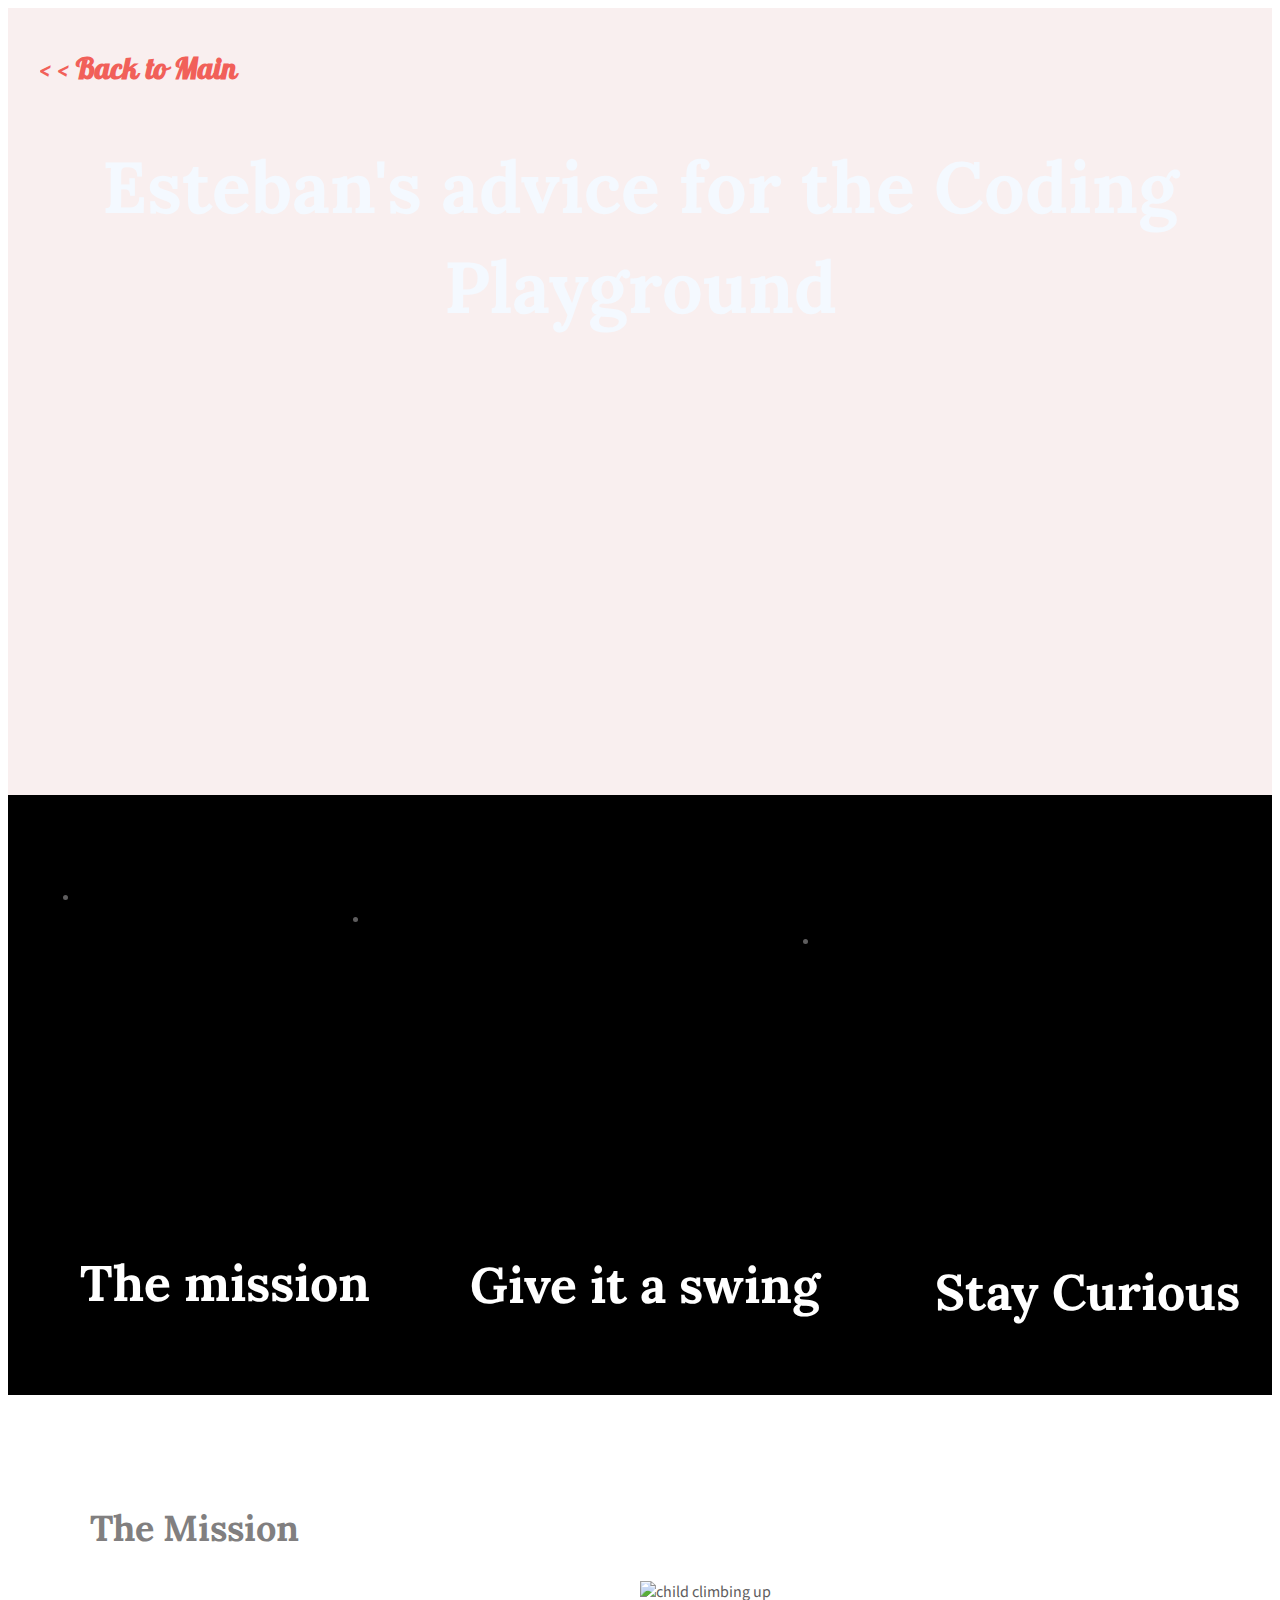
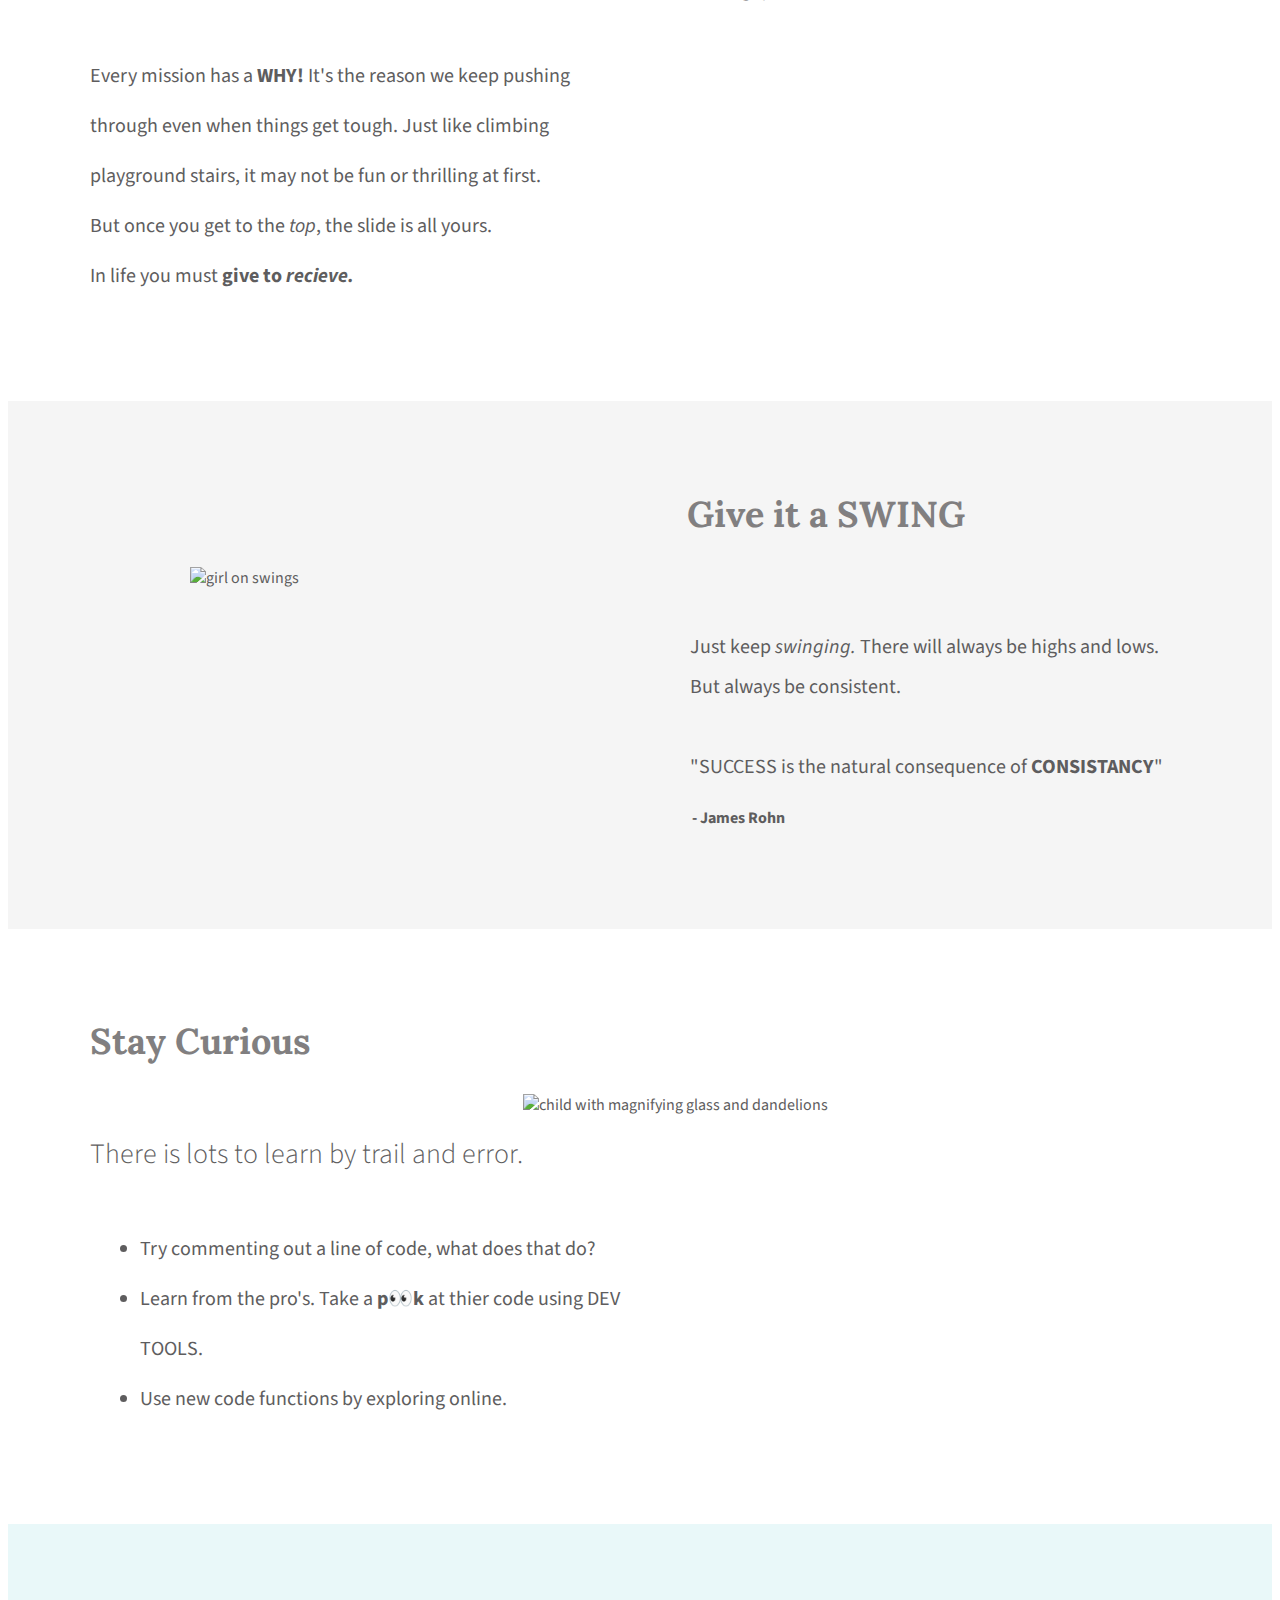
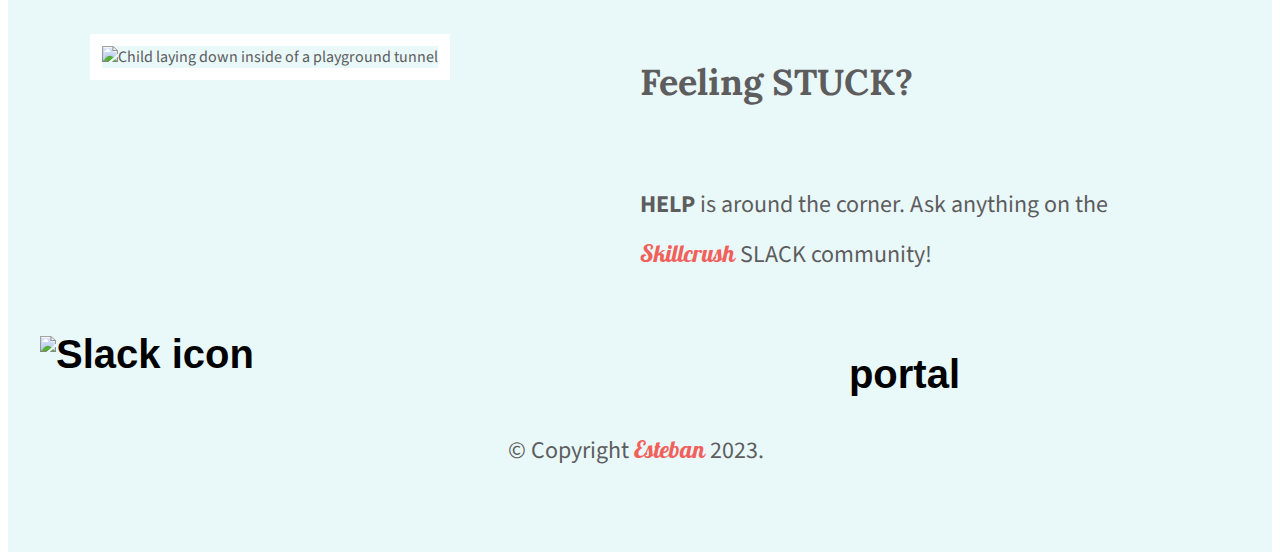
==== esteban-s-advice.html @ 96807575 "all files tracked" ====
<!DOCTYPE html>
<html lang="en">

<head>
    <meta charset="UTF-8">
    <link rel="stylesheet" href="Advice normalize copy.css">
    <link rel="stylesheet" href="esteban-s.css">
    <link rel="preconnect" href="https://fonts.googleapis.com">
    <link rel="preconnect" href="https://fonts.gstatic.com" crossorigin>
    <link href="https://fonts.googleapis.com/css2?family=Galada&family=Lora:wght@400;600;700&family=Poppins:wght@300;500&family=Source+Sans+Pro:wght@200;300&display=swap" 
         rel="stylesheet">
    <!--<link rel="preconnect" href="https://fonts.googleapis.com">
    <link rel="preconnect" href="https://fonts.gstatic.com" crossorigin>
    <link href="https://fonts.googleapis.com/css2?family=Lora:wght@400;600;700&family=Source+Sans+Pro:wght@400;700&display=swap"
        rel="stylesheet"> -->
    <title>Esteban's Advice for Newbies</title>
</head>

<body>
    <header class="homepage-hero">
        <div class="head-wrapper"> 
            <h1><a href="index.html" target="_blank"> < < Back to Main</a></h1>
           <!--- <nav>
                <ul>
                    <li><a href="#about">about</a></li>
                    <li><a href="#skills">skills</a></li>
                    <li><a href="#contact">contact</a></li>
                </ul>
            </nav> -->
            <h2> <b>Esteban's</b> advice for the Coding Playground
            </h2>
        </div> 

    </header>
    <!-- MAIN  -->
    <main>
        <!-- SECTION 1 ABOUT -->
        <section id="top-three">
            <div class="content-wrapper" class="the-pics">
                <ul>
                    <li><a id="why" href="#the-mission">The mission</a></li>
                    <li><a id="swing" href="#swing-it">Give it a swing</a></li>
                    <li><a id="curious" href="#stay-curious">Stay Curious</a></li>
                </ul>
            </div>
        </section>

        <section id="the-mission">
            <div class="content-wrapper">
                <h2>The Mission</h2>
                <p> <br> 
                    Every mission has a <strong>WHY!</strong> It's the reason we keep pushing through even when things get tough.
                    Just like climbing playground stairs, it may not be fun or thrilling at first. <br>But once you get to the <em>top</em>, 
                    the slide is all yours. <br> In life you must <b>give to <em>recieve.</em> </b>
                </p>
                <img src="https://clicklovegrow.com/wp-content/uploads/2020/10/lisa-odoherty-graduate-3.jpg" alt="child climbing up" id="mission-image">
            </div>

        </section>

        <section id="swing-it">
            <div class="content-wrapper">
                <h2>Give it a <b>SWING</b></h2>
                <p> <br> 
                    Just keep <em>swinging.</em> There will always be highs and lows. But always be consistent. 
                <br> <br> "SUCCESS is the natural consequence of <b>CONSISTANCY</b>"
                </p>
               
                <h4> - James Rohn</h4>
                <img src="https://i.pinimg.com/originals/49/95/58/499558156a8b634dd5aa0a1156284bf3.jpg" alt="girl on swings" id="swings-image">
            </div>
            

        </section>

        <section id="stay-curious">
            <div class="content-wrapper">
                <h2>Stay Curious</h2>
                <h3> <br> There is lots to learn by trail and error. </h3>
                <ul>
                    <li> Try commenting out a line of code, what does that do?  </li>
                    <li> Learn from the pro's. Take a <b>p👀k</b> at thier code using DEV TOOLS.</li>
                    <li> Use new code functions by exploring online.</li>
                </ul>
                <img src="https://www.nrcm.org/wp-content/uploads/2020/04/child-with-magnifying-glass-and-dandelions.jpg" alt="child with magnifying glass and dandelions" id="curious-image">
            </div>

        </section>

    </main>

    <footer id="contact">
        <div class="content-wrapper">
            <div class="stuck-image">
                <img id="stuck-picture" src="Pictures/Feeling stuck.png"
                    alt="Child laying down inside of a playground tunnel">
            </div>
            <div class="help-info">
                <h2>Feeling <b>STUCK?</b></h2>
                    <p> <br> 
                        <b>HELP</b> is around the corner. Ask anything on the <br> 
                        <a href="https://skillcrush.com/" target="_blank"><span>Skillcrush</span></a> SLACK community!
                    </p>
            </div>

            <div class="slack">
                <a class="together" href="https://slack.com/" target="_blank">
                    <img src="Pictures/Slack portal.png" alt="Slack icon" id="slack-portal">
                    <strong>portal</strong>
                </a>
            </div>
                
        </div>
        <section class="contact-wrapper" id="copyright">
                <p>&copy; Copyright <span>Esteban</span> 2023.</p>
        </section>

    </footer>

</body>

</html>
---- esteban-s.css ----
/****** Global Styles ******/
body {
    /*background-color:red;*/
    font-family:"Source Sans Pro", sans-serif;
    color:#5E5D5E

}

.content-wrapper {
    width:1200px;
    margin: 0 auto;
    overflow: auto;
   
}

.head-wrapper {
    width:1200px;
    margin: 0px auto; 
    overflow: auto;
   
} 
 span {
    font-family: 'Galada', cursive;
    color: #F16059;
 }

                            /****** Header Styles ******/
.homepage-hero {
    background-color: rgb(153, 228, 228);
    background: url("https://media.architecturaldigest.com/photos/5ea338e602210500083cc877/16:9/w_2560%2Cc_limit/GettyImages-1126778861.jpg"), #F9EFEF; 
    /*background: url("Pictures/Momentum.png"), #F9EFEF; */
    /*background-blend-mode: lighten;*/
    background-size: cover;
    background-position: center;
    height: 787px;
    

}
header h1 {
    float: left;
    width: 300px;
    font-size: 30px;
    padding: 20px 0px;
    /*outline: 3px dotted red*/
    
}

header h1 a {
    font-family: "Galada", cursive;
    text-decoration: none;
    color: #F16059;
}

header h2 {
    width: 1100px;
    clear: both; 
    font-family: "Lora", serif;
    font-size: 72px;
    line-height: 100px;
    color: #f4f9ff;
    text-align: center;
    padding-bottom: 10px;
    margin-left: 50px;
}

                                   /****** TOP THREE******/
#top-three {
    background-color: #000000;
    background-image: url('Pictures/Momentum.png'), url('Pictures/swings.png'), url('Pictures/Getting curious.png');
    background-position: left, center, right; 
    background-repeat: no-repeat, no-repeat, no-repeat;
    background-size: 415px 500px, 440px 500px, 425px 500px;
    height: 600px;
}

#top-three .content-wrapper {
    width: 1200px;
    text-align: center;
    padding: 75px 25px 75px 25px; 
    margin: 0 auto;  
}

#top-three ul li a {
    text-decoration: wavy;
    font-size: 50px;
    font-weight:bolder;
    color: white;
    font-family: "Lora", serif;
}

#top-three ul li #swing {
    float: left;
    padding-top: 345px;
    padding-left: 100px;
}

#top-three ul li #why {
    float: left;
    margin-top: 365px; 
}
    
#top-three ul li #curious {
    float: right;
    margin-top: 330px; 
}

                                /****** THE MISSION ******/

#the-mission .content-wrapper {
    padding-top: 80px;
    padding-bottom: 80px;
}
#the-mission h2 {
    font-family: 'Lora', serif;
    font-size: 36px;
    padding-left: 50px;
    color: #817F80;
}

#the-mission p {
    float: left;
    width: 500px;
    font-size: 20px;
    line-height: 50px;
    padding-left: 50px;
    padding-right: 50px;

}

#the-mission #mission-image {
    width: 600px;
    height: 400px;
    margin-bottom: 40px;
}

                                /***** SWING IT *****/

#swing-it {
    background-color: #f5f5f5;
}

#swing-it .content-wrapper {
    padding-top: 60px;
    padding-bottom: 100px;

}
#swing-it h2 {
    font-family: 'Lora', serif;
    font-size: 36px;
    padding-right: 275px;
    padding-bottom: 0;
    color: #817F80;
    text-align: right;
}

#swing-it h4 {
    float: right;
    clear: both;
    padding-right: 455px;
    margin: 0;
}

#swing-it p {
    float: right;
    width: 500px;
    font-size: 20px;
    line-height: 40px;
    padding-left: 50px;
    padding-right: 50px;

}

#swing-it #swings-image {
    width: 300px;
    height: 400px;
    padding-left: 150px;
}


                                /****** Stay Curious ******/
#stay-curious {
    background-color: white;
}

#stay-curious .content-wrapper {
    padding-top: 60px;
    padding-bottom: 80px;

}
#stay-curious h2 {
    font-family: 'Lora', serif;
    font-size: 36px;
    padding-left: 50px;
    color: #817F80;
    text-align: left;
}

 #stay-curious h3 {
    float: left;
    clear: both;
    padding-left: 50px;
    margin: 0;
    font-size: 28px;
    font-weight: 300;
} 

#stay-curious #curious-image {
    width: 600px;
    height: 400px;
    margin-bottom: 40px;
}


/* #stay-curious p {
    float: left;
    width: 500px;
    font-size: 20px;
    line-height: 40px;
    padding-left: 50px;
    padding-right: 50px;
    clear:both;

} */

#stay-curious ul {
    width: 500px;
    float: left;
    padding-top: 30px;
    margin: 0;
    clear: both;
    padding-left: 100px;
    margin: 20px 0;

}

#stay-curious ul li{
    font-size: 20px;
    line-height: 50px;
    
}
    


/****** Contact Styles ******/

footer {
    background-color: #e9f8f9;
}

#contact .content-wrapper {
    padding-top: 110px;
    padding-bottom: 10px;

}


#contact h2 {
    font-family: 'Lora', serif;
    font-size: 36px;
    /*font-weight: 200px*/
    margin: 30px 0; 
}

#contact .help-info {
    float: left;
    width: 600px;
    padding-right: 100px;
    box-sizing: border-box;
    padding-bottom: 30px;
}

#contact p {
    font-size: 24px;
    line-height: 50px;
}
#contact a {
    text-decoration: none;
}

#contact .help-info h2 {
    font-size: 36px;
    line-height: 36px;
    font-weight: 300px;


}

#contact .help-info a span {
    font-size: 24px;
    
}

#contact #slack-portal {
    width: 200px;
    height: 80px;
    box-sizing: border-box;
    clear: both;
}
#contact #slack-portal strong {
    padding-right: 15px;
}


#contact .slack a {
    line-height: 36px;
    font-size: 40px;
    font-family: Tahoma, sans-serif;
    font-weight: bolder;
    color: #000000;
}

#contact strong {
    display:inline-flex;
    width: auto;
    float: right;
    padding-top: 20px;
    padding-right: 280px;
}

#contact .contact-wrapper {
    padding-bottom: 50px;

}

#contact #copyright  {
    width: 1200px;
    margin: 0;
    padding-top: 0;
    padding-left:500px;
}












#contact .stuck-image{
    float: left;
    width: 600px;
}

#contact #stuck-picture {
    width: 500px;
    height: 400px;
    border: 12px solid white;
    margin:0 50px;
    box-sizing: border-box;
}

/*#contact .together {
    border: solid 2px white;
} */

/*#contact .contact-info {
    float:left;
    width: 600px;
    padding-left: 100px;
    box-sizing: border-box;
}


#contact #footerprompt-coffee {
    margin-bottom: 20px;
}

#contact #footerprompt-social {
    margin-top: 20px;
    margin-bottom: 20px;
}

#contact #envlp-icon {
    padding-right: 10px;
}

#contact .contact-info a {
    font-size: 24px;
    line-height: 36px;
    text-decoration: none;
    color: #5E5D5E

}

#contact ul {
    padding-left: 0;
    margin: 0px;

} 

#contact ul li {
    display: inline;
}

#contact ul img {
    padding-right: 50px;
}

/*header nav {
    width: 800px;
    float:right;
    text-align: right;
    padding: 75px 25px 75px 0px;
    /*outline: 3px dotted red
} 

/*header ul li {
    display: inline-block;

}

/*header ul li a {
    text-transform: uppercase;
    font-size: 18px;
    font-family: "Source Sans Pro", sans-serif;
    color:#727172;
    padding-left: 80px;
    outline: 3px dotted red
} */
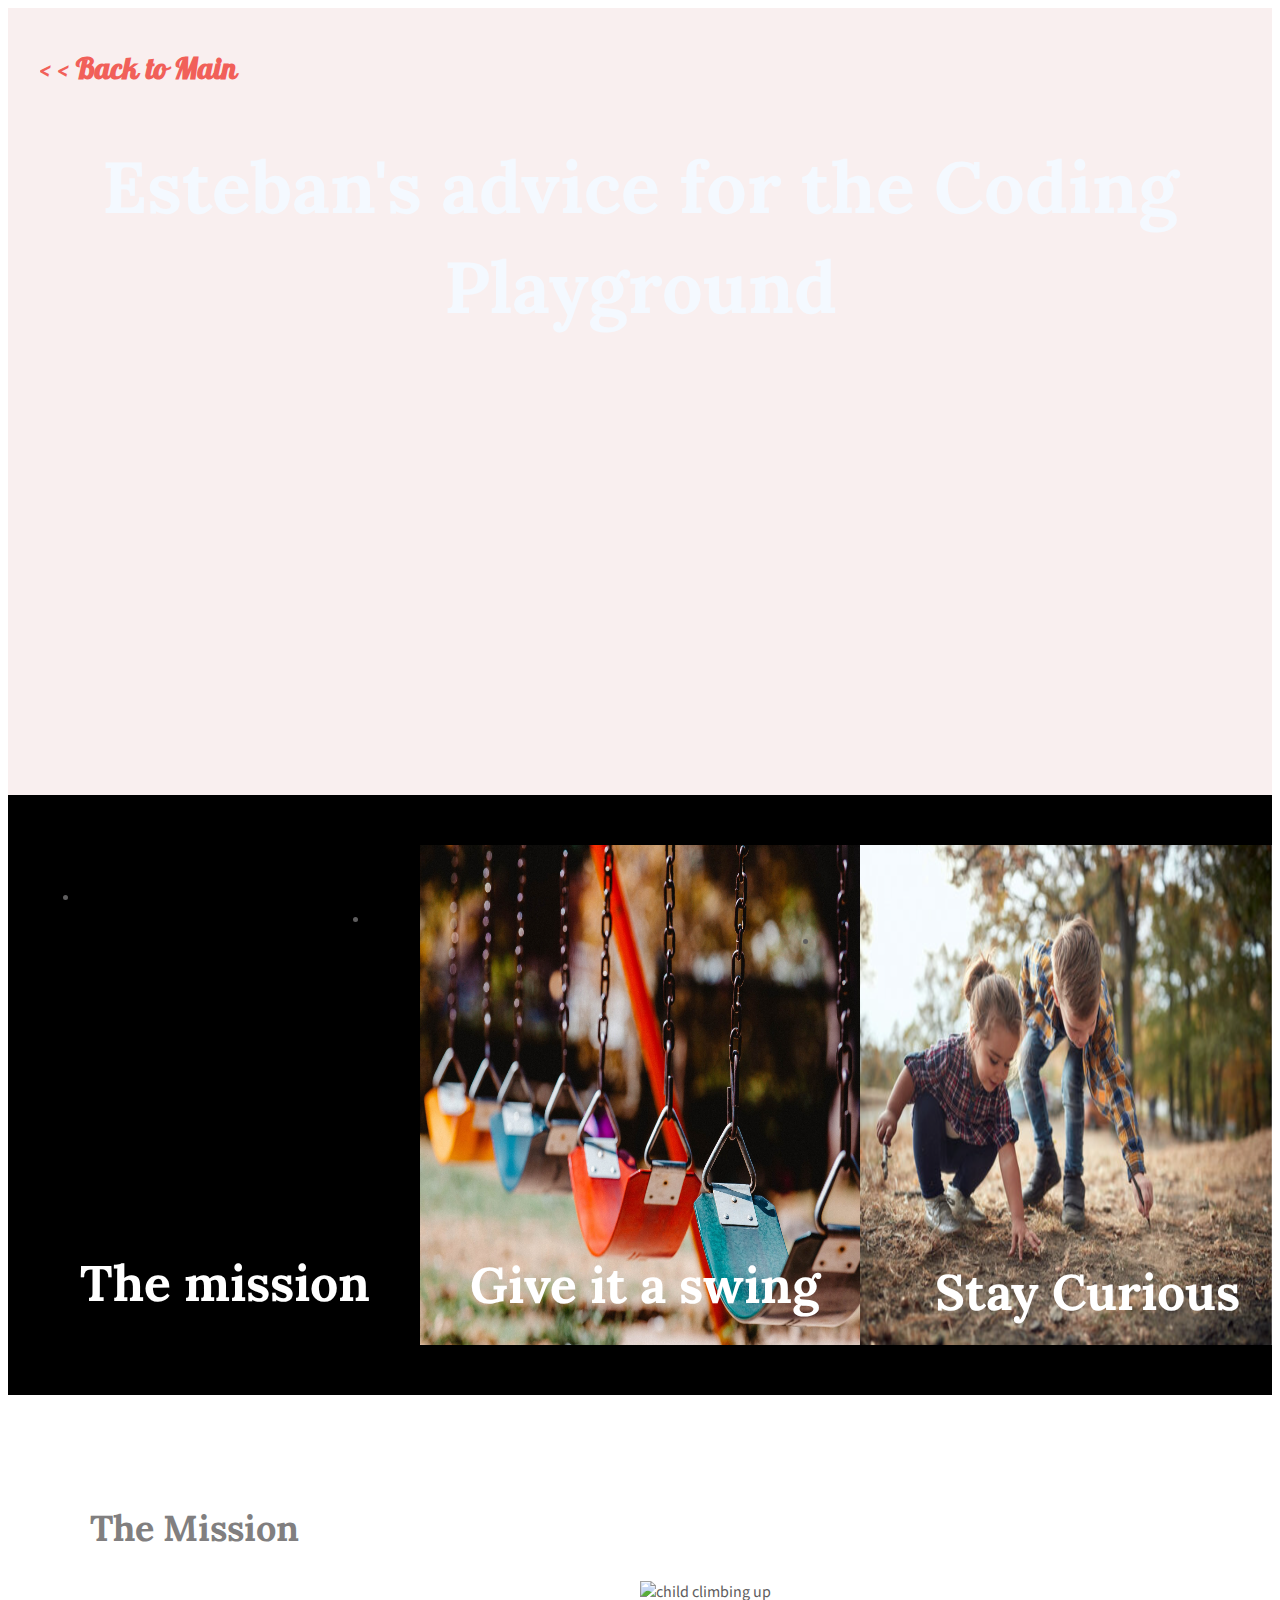
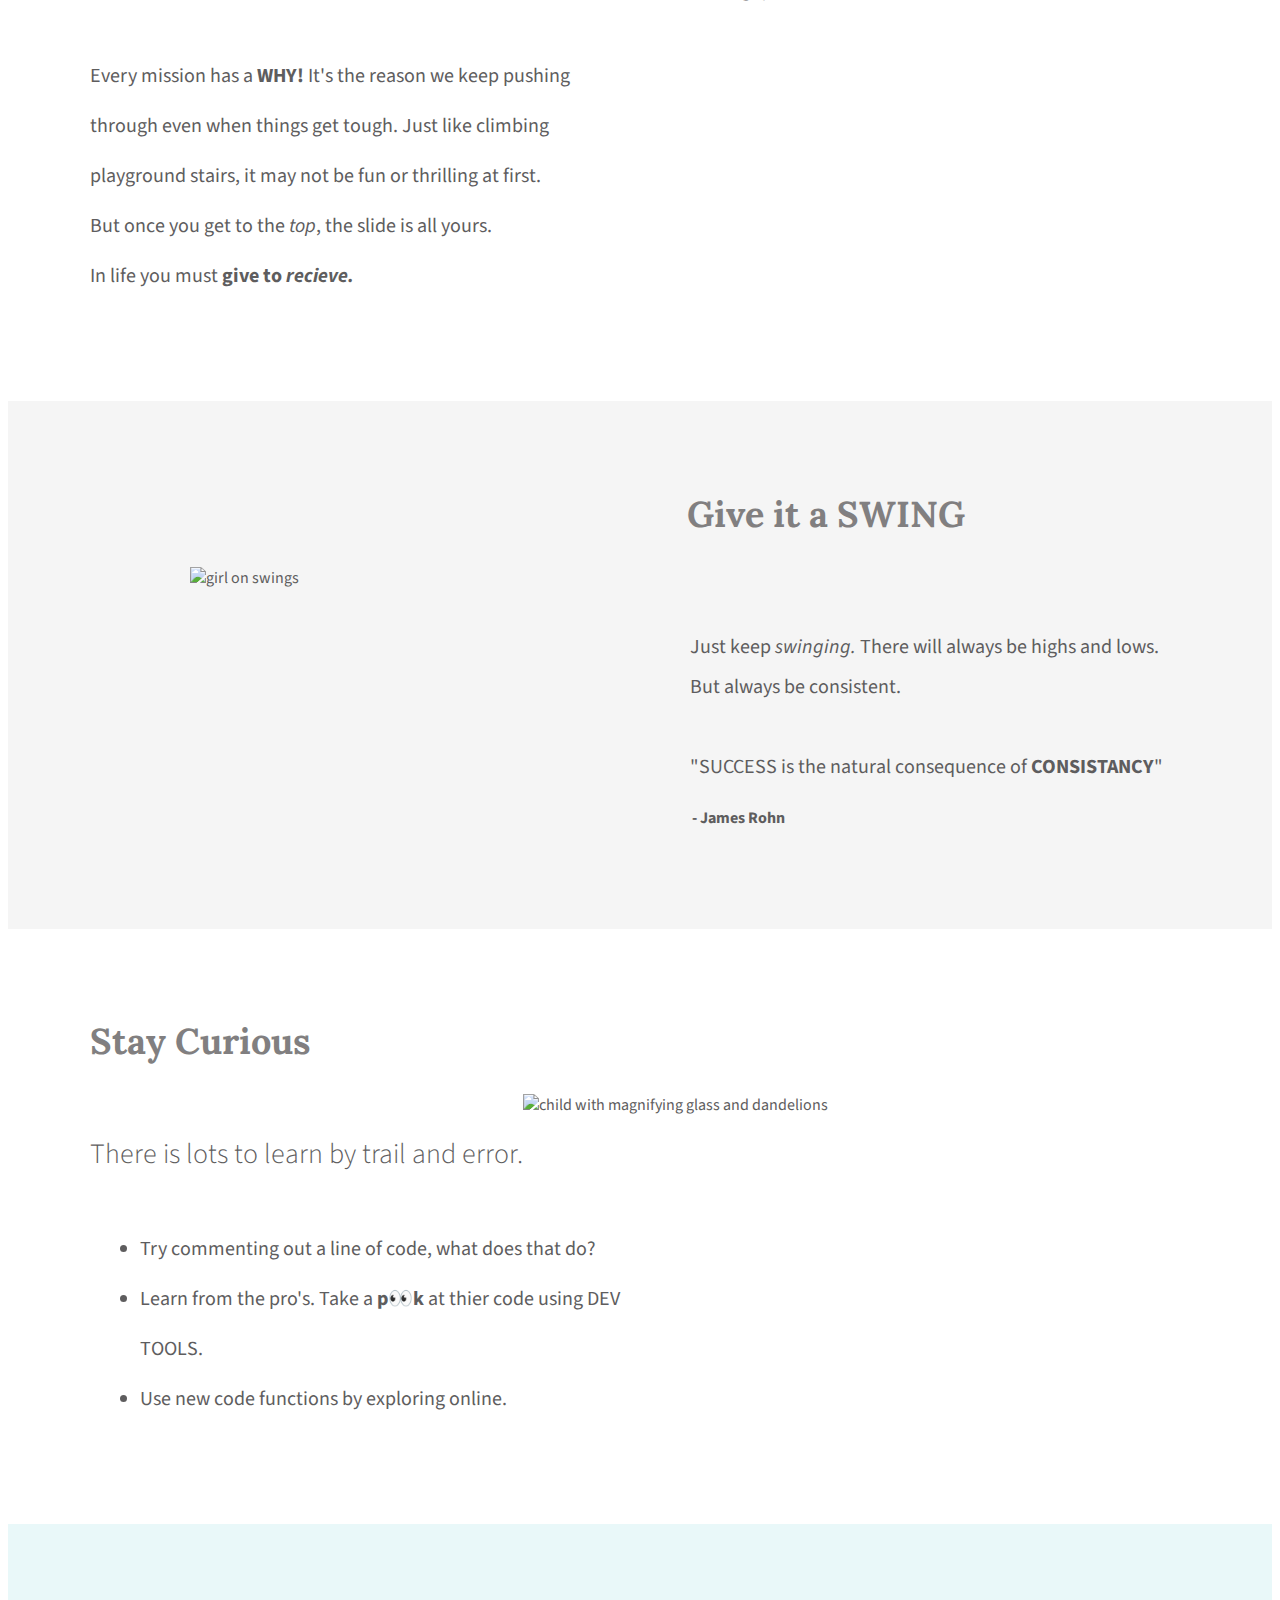
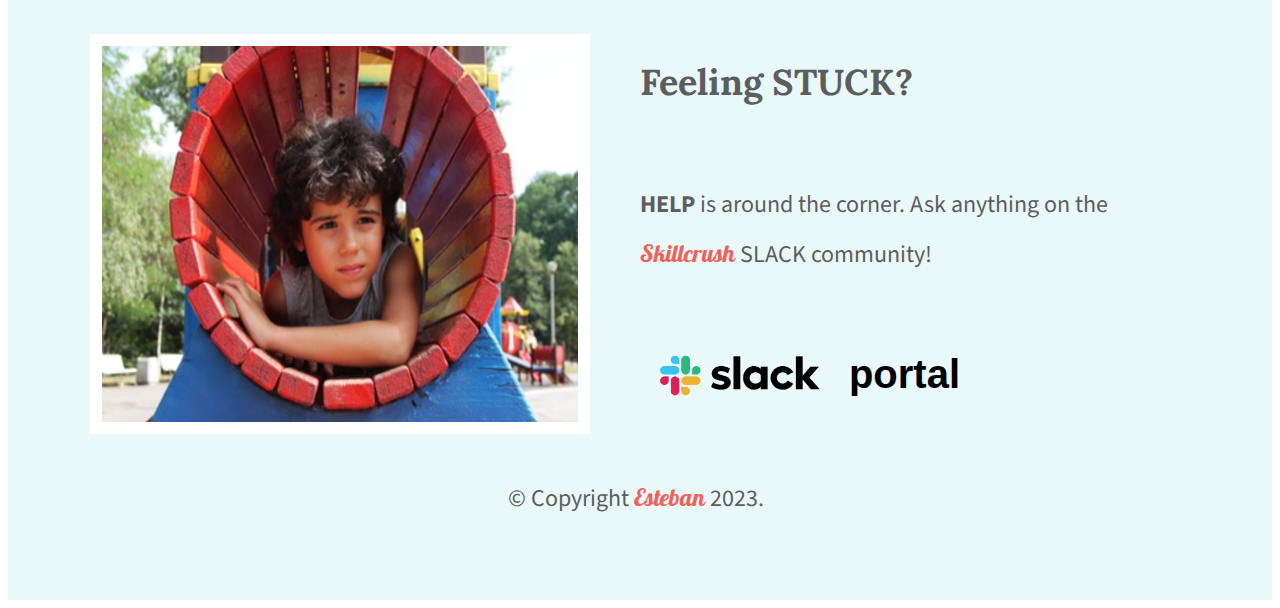
==== commit d03bb05e: "Updated image paths, for background IMGS" ====
--- a/esteban-s-advice.html
+++ b/esteban-s-advice.html
@@ -3,8 +3,9 @@
 
 <head>
     <meta charset="UTF-8">
-    <link rel="stylesheet" href="Advice normalize copy.css">
+    <!--<link rel="stylesheet" href="Advice normalize copy.css"> -->
     <link rel="stylesheet" href="esteban-s.css">
+    <link rel="stylesheet" type="text/css" href="../css/main.css">
     <link rel="preconnect" href="https://fonts.googleapis.com">
     <link rel="preconnect" href="https://fonts.gstatic.com" crossorigin>
     <link href="https://fonts.googleapis.com/css2?family=Galada&family=Lora:wght@400;600;700&family=Poppins:wght@300;500&family=Source+Sans+Pro:wght@200;300&display=swap" 
@@ -19,7 +20,7 @@
 <body>
     <header class="homepage-hero">
         <div class="head-wrapper"> 
-            <h1><a href="index.html" target="_blank"> < < Back to Main</a></h1>
+            <h1><a href="../index-2.html" target="_blank"> < < Back to Main</a></h1>
            <!--- <nav>
                 <ul>
                     <li><a href="#about">about</a></li>
@@ -92,7 +93,7 @@
     <footer id="contact">
         <div class="content-wrapper">
             <div class="stuck-image">
-                <img id="stuck-picture" src="Pictures/Feeling stuck.png"
+                <img id="stuck-picture" src="pictures/feeling-stuck.png"
                     alt="Child laying down inside of a playground tunnel">
             </div>
             <div class="help-info">
@@ -105,7 +106,7 @@
 
             <div class="slack">
                 <a class="together" href="https://slack.com/" target="_blank">
-                    <img src="Pictures/Slack portal.png" alt="Slack icon" id="slack-portal">
+                    <img src="pictures/slack-portal.png" alt="Slack icon" id="slack-portal">
                     <strong>portal</strong>
                 </a>
             </div>
--- a/esteban-s.css
+++ b/esteban-s.css
@@ -66,7 +66,7 @@
                                    /****** TOP THREE******/
 #top-three {
     background-color: #000000;
-    background-image: url('Pictures/Momentum.png'), url('Pictures/swings.png'), url('Pictures/Getting curious.png');
+    background-image: url('../pictures/momentum.png'), url('../pictures/swings.png'), url('../pictures/getting-curious.png');
     background-position: left, center, right; 
     background-repeat: no-repeat, no-repeat, no-repeat;
     background-size: 415px 500px, 440px 500px, 425px 500px;
